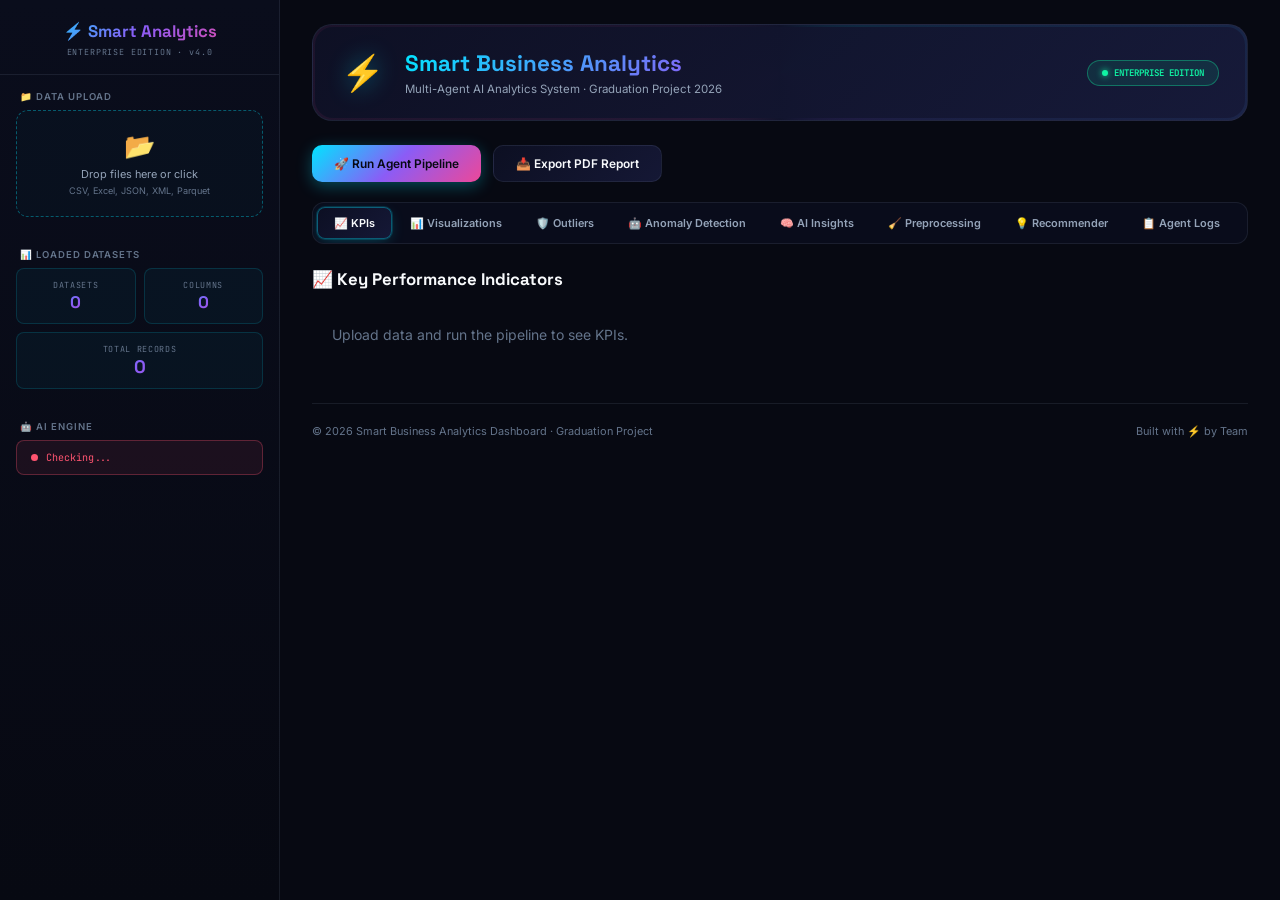
==== frontend/index.html @ afda4afa "Initial commit" ====
<!DOCTYPE html>
<html lang="en">
<head>
  <meta charset="UTF-8" />
  <meta name="viewport" content="width=device-width, initial-scale=1.0" />
  <title>Smart Business Analytics Dashboard</title>
  <link rel="preconnect" href="https://fonts.googleapis.com" />
  <link rel="preconnect" href="https://fonts.gstatic.com" crossorigin />
  <link href="https://fonts.googleapis.com/css2?family=Inter:wght@400;500;600;700;800;900&family=JetBrains+Mono:wght@400;500;700&family=Space+Grotesk:wght@500;600;700&display=swap" rel="stylesheet" />
  <link rel="stylesheet" href="css/style.css" />
  <script src="https://cdn.plot.ly/plotly-2.35.2.min.js"></script>
</head>
<body>
  <div id="loadingOverlay" class="loading-overlay hidden">
    <div class="spinner"></div>
    <p>Processing...</p>
  </div>

  <aside class="sidebar">
    <div class="sidebar-header">
      <div class="sidebar-logo">⚡ Smart Analytics</div>
      <div class="sidebar-version">ENTERPRISE EDITION · v4.0</div>
    </div>
    <div class="sidebar-section">📁 Data Upload</div>
    <div id="uploadZone" class="upload-zone">
      <div class="upload-zone-icon">📂</div>
      <div class="upload-zone-text">Drop files here or click</div>
      <div class="upload-zone-hint">CSV, Excel, JSON, XML, Parquet</div>
      <input id="fileInput" type="file" multiple accept=".csv,.xlsx,.xls,.json,.xml,.parquet,.txt" />
    </div>
    <div id="fileBadges" class="sidebar-files"></div>
    <div class="sidebar-section">📊 Loaded Datasets</div>
    <div class="sidebar-stats">
      <div class="stat-box"><div class="label">Datasets</div><div class="value" id="statDatasets">0</div></div>
      <div class="stat-box"><div class="label">Columns</div><div class="value" id="statColumns">0</div></div>
      <div class="stat-box full"><div class="label">Total Records</div><div class="value" id="statRecords">0</div></div>
    </div>
    <div class="sidebar-section">🤖 AI Engine</div>
    <div id="llmStatus" class="llm-status offline"><span class="dot"></span> Checking...</div>
  </aside>

  <main class="main">
    <div class="hero-banner">
      <div class="hero-content">
        <div class="hero-icon">⚡</div>
        <div class="hero-text">
          <h1>Smart Business Analytics</h1>
          <p>Multi-Agent AI Analytics System · Graduation Project 2026</p>
        </div>
        <div class="hero-pill"><span class="dot"></span> ENTERPRISE EDITION</div>
      </div>
    </div>

    <div id="statusMessage" class="hidden"></div>
    <div id="viewMessage"></div>

    <div style="display:flex;gap:12px;margin-bottom:20px;flex-wrap:wrap;">
      <button class="btn btn-primary" onclick="runPipeline()">🚀 Run Agent Pipeline</button>
      <button class="btn btn-secondary" onclick="downloadPDF()">📥 Export PDF Report</button>
    </div>

    <div class="tabs">
      <button class="tab active" data-tab="kpi">📈 KPIs</button>
      <button class="tab" data-tab="viz">📊 Visualizations</button>
      <button class="tab" data-tab="outliers">🛡️ Outliers</button>
      <button class="tab" data-tab="anomaly">🤖 Anomaly Detection</button>
      <button class="tab" data-tab="insight">🧠 AI Insights</button>
      <button class="tab" data-tab="prep">🧹 Preprocessing</button>
      <button class="tab" data-tab="rec">💡 Recommender</button>
      <button class="tab" data-tab="logs">📋 Agent Logs</button>
      <button class="tab" data-tab="data">👀 Data Preview</button>
    </div>

    <div id="panel-kpi" class="tab-panel">
      <h2 style="font-family:'Space Grotesk',sans-serif;font-size:1.2rem;margin-bottom:16px;">📈 Key Performance Indicators</h2>
      <div id="kpiContent"><p style="color:var(--text-muted);padding:20px;">Upload data and run the pipeline to see KPIs.</p></div>
    </div>

    <div id="panel-viz" class="tab-panel hidden">
      <h2 style="font-family:'Space Grotesk',sans-serif;font-size:1.2rem;margin-bottom:16px;">📊 Agent-Powered Visualizations</h2>
      <div id="chartContent"><p style="color:var(--text-muted);">Run the pipeline to see charts.</p></div>
    </div>

    <div id="panel-outliers" class="tab-panel hidden">
      <h2 style="font-family:'Space Grotesk',sans-serif;font-size:1.2rem;margin-bottom:16px;">🛡️ Outlier Report</h2>
      <div class="card"><div id="outlierContent"><p style="color:var(--text-muted);">Run the pipeline to detect outliers.</p></div></div>
    </div>

    <div id="panel-anomaly" class="tab-panel hidden">
      <h2 style="font-family:'Space Grotesk',sans-serif;font-size:1.2rem;margin-bottom:16px;">🤖 ML Anomaly Detection</h2>
      <p style="color:var(--text-secondary);font-size:0.9rem;margin-bottom:16px;">Runs Isolation Forest across datasets. Datasets sharing common numeric columns are analyzed jointly.</p>
      <div id="anomalyContent"></div>
    </div>

    <div id="panel-insight" class="tab-panel hidden">
      <h2 style="font-family:'Space Grotesk',sans-serif;font-size:1.2rem;margin-bottom:16px;">🧠 AI Business Insight Reports</h2>
      <div id="insightContent"><p style="color:var(--text-muted);">Run the pipeline to generate insights.</p></div>
    </div>

    <div id="panel-prep" class="tab-panel hidden">
      <h2 style="font-family:'Space Grotesk',sans-serif;font-size:1.2rem;margin-bottom:16px;">🧹 Preprocessing Log</h2>
      <div class="card"><div id="prepReport"><p style="color:var(--text-muted);">Upload data to see preprocessing report.</p></div></div>
    </div>

    <div id="panel-rec" class="tab-panel hidden">
      <h2 style="font-family:'Space Grotesk',sans-serif;font-size:1.2rem;margin-bottom:16px;">💡 Smart Recommender System</h2>
      <div style="display:grid;grid-template-columns:1fr 1fr;gap:20px;">
        <div class="card">
          <div class="card-title">🔍 1. Find Similar Profiles (ML)</div>
          <p style="color:var(--text-secondary);font-size:0.82rem;margin-bottom:12px;">Discover similar records based on Cosine Similarity.</p>
          <div style="margin-bottom:12px;">
            <label style="font-size:0.78rem;color:var(--text-muted);display:block;margin-bottom:4px;">Dataset:</label>
            <select id="dsSelect" style="width:100%;padding:8px 12px;border-radius:8px;border:1px solid var(--border-subtle);background:var(--bg-card);color:var(--text-primary);font-family:'JetBrains Mono',monospace;font-size:0.78rem;"></select>
          </div>
          <div style="margin-bottom:12px;">
            <label style="font-size:0.78rem;color:var(--text-muted);display:block;margin-bottom:4px;">Row Index:</label>
            <input type="number" id="rowIndex" value="0" min="0" style="width:100%;padding:8px 12px;border-radius:8px;border:1px solid var(--border-subtle);background:var(--bg-card);color:var(--text-primary);font-family:'JetBrains Mono',monospace;font-size:0.78rem;" />
          </div>
          <button class="btn btn-primary btn-sm" onclick="findSimilar()">🔎 Find Similar Records</button>
          <div id="similarResults"></div>
        </div>
        <div class="card">
          <div class="card-title">📥 2. Export Executive Report</div>
          <p style="color:var(--text-secondary);font-size:0.82rem;margin-bottom:12px;">Generate a PDF with AI insights, recommendations, and charts.</p>
          <button class="btn btn-primary btn-sm" onclick="downloadPDF()">⚙️ Compile &amp; Download PDF</button>
        </div>
      </div>
    </div>

    <div id="panel-logs" class="tab-panel hidden">
      <h2 style="font-family:'Space Grotesk',sans-serif;font-size:1.2rem;margin-bottom:16px;">📋 Agent Pipeline Logs</h2>
      <div id="logsContent"><p style="color:var(--text-muted);">Run the pipeline to see agent logs.</p></div>
    </div>

    <div id="panel-data" class="tab-panel hidden">
      <h2 style="font-family:'Space Grotesk',sans-serif;font-size:1.2rem;margin-bottom:16px;">👀 Data Preview</h2>
      <div id="dataPreview"><p style="color:var(--text-muted);">Upload data to see preview.</p></div>
    </div>

    <footer style="border-top:1px solid var(--border-subtle);padding:20px 0;margin-top:40px;display:flex;justify-content:space-between;">
      <p style="color:var(--text-muted);font-size:0.78rem;">© 2026 Smart Business Analytics Dashboard · Graduation Project</p>
      <p style="color:var(--text-muted);font-size:0.78rem;">Built with ⚡ by Team</p>
    </footer>
  </main>

  <script src="js/app.js"></script>
</body>
</html>
---- frontend/css/style.css ----
:root {
  --bg-primary: #070912;
  --bg-card: #0d1024;
  --bg-elevated: #161938;
  --bg-glass: rgba(13, 16, 36, 0.65);
  --accent-cyan: #00e5ff;
  --accent-violet: #8b5cf6;
  --accent-pink: #ec4899;
  --accent-green: #10f5a4;
  --accent-yellow: #fbbf24;
  --accent-red: #ff5470;
  --text-primary: #f8fafc;
  --text-secondary: #94a3b8;
  --text-muted: #64748b;
  --border-subtle: rgba(148, 163, 184, 0.12);
  --border-accent: rgba(0, 229, 255, 0.35);
  --gradient-aurora: linear-gradient(135deg, #00e5ff 0%, #8b5cf6 50%, #ec4899 100%);
  --gradient-card: linear-gradient(135deg, rgba(13,16,36,0.95) 0%, rgba(22,25,56,0.95) 100%);
  --sidebar-width: 280px;
}

* { box-sizing: border-box; margin: 0; padding: 0; }
html { font-size: 14px; }
body {
  font-family: 'Inter', -apple-system, sans-serif;
  background: var(--bg-primary);
  color: var(--text-primary);
  display: flex;
  min-height: 100vh;
  overflow-x: hidden;
  max-width: 100vw;
}
::-webkit-scrollbar { width: 6px; }
::-webkit-scrollbar-track { background: var(--bg-primary); }
::-webkit-scrollbar-thumb { background: var(--bg-elevated); border-radius: 3px; }
::-webkit-scrollbar-thumb:hover { background: var(--accent-cyan); }

/* ─── Sidebar ─── */
.sidebar {
  width: var(--sidebar-width);
  background: linear-gradient(180deg, #0a0d1c 0%, #070912 100%);
  border-right: 1px solid var(--border-subtle);
  padding: 0;
  position: fixed; top: 0; left: 0; bottom: 0;
  display: flex; flex-direction: column;
  z-index: 100;
  overflow-y: auto;
}
.sidebar-header {
  padding: 20px 20px 16px;
  text-align: center;
  border-bottom: 1px solid var(--border-subtle);
}
.sidebar-logo {
  font-family: 'Space Grotesk', sans-serif;
  font-size: 1.2rem; font-weight: 700;
  background: var(--gradient-aurora);
  -webkit-background-clip: text; background-clip: text;
  -webkit-text-fill-color: transparent;
}
.sidebar-version {
  font-family: 'JetBrains Mono', monospace;
  font-size: 0.6rem; color: var(--text-muted);
  margin-top: 4px; letter-spacing: 0.1em;
}
.sidebar-section {
  padding: 16px 20px 8px;
  font-size: 0.68rem; font-weight: 600;
  color: var(--text-muted);
  text-transform: uppercase; letter-spacing: 0.1em;
}

.upload-zone {
  margin: 0 16px 16px;
  padding: 20px 16px;
  border: 1px dashed var(--border-accent);
  border-radius: 12px;
  text-align: center;
  cursor: pointer;
  transition: all 0.3s;
  background: rgba(0,229,255,0.02);
}
.upload-zone:hover, .upload-zone.dragover {
  border-color: var(--accent-cyan);
  background: rgba(0,229,255,0.06);
}
.upload-zone-icon { font-size: 1.8rem; margin-bottom: 6px; }
.upload-zone-text { font-size: 0.78rem; color: var(--text-secondary); }
.upload-zone-hint { font-size: 0.65rem; color: var(--text-muted); margin-top: 4px; }
.upload-zone input { display: none; }

.sidebar-files {
  padding: 0 16px;
  display: flex; flex-wrap: wrap; gap: 6px;
}
.file-badge {
  display: inline-flex; align-items: center; gap: 4px;
  padding: 4px 10px; border-radius: 8px;
  background: var(--bg-card);
  border: 1px solid var(--border-accent);
  font-family: 'JetBrains Mono', monospace;
  font-size: 0.68rem; color: var(--accent-cyan);
}
.file-badge .remove {
  cursor: pointer; opacity: 0.6; font-size: 0.8rem;
}
.file-badge .remove:hover { opacity: 1; color: var(--accent-red); }

.sidebar-stats {
  padding: 0 16px 16px;
  display: grid; grid-template-columns: 1fr 1fr; gap: 8px;
}
.stat-box {
  background: rgba(0,229,255,0.04);
  border: 1px solid rgba(0,229,255,0.15);
  padding: 10px; border-radius: 8px; text-align: center;
}
.stat-box .label {
  font-size: 0.6rem; color: var(--text-muted);
  text-transform: uppercase; letter-spacing: 0.08em;
  font-family: 'JetBrains Mono', monospace;
}
.stat-box .value {
  font-family: 'Space Grotesk', sans-serif;
  font-size: 1.2rem; font-weight: 700;
  background: var(--gradient-aurora);
  -webkit-background-clip: text; background-clip: text;
  -webkit-text-fill-color: transparent;
}
.stat-box.full { grid-column: 1 / -1; }
.stat-box.full .value { font-size: 1.3rem; }

.llm-status {
  margin: 0 16px 16px;
  padding: 10px 14px;
  border-radius: 8px;
  display: flex; align-items: center; gap: 8px;
  font-family: 'JetBrains Mono', monospace;
  font-size: 0.72rem;
}
.llm-status.online {
  background: rgba(16,245,164,0.08);
  border: 1px solid rgba(16,245,164,0.3);
  color: var(--accent-green);
}
.llm-status.offline {
  background: rgba(255,84,112,0.08);
  border: 1px solid rgba(255,84,112,0.3);
  color: var(--accent-red);
}
.llm-status .dot {
  width: 7px; height: 7px; border-radius: 50%;
}
.llm-status.online .dot { background: var(--accent-green); box-shadow: 0 0 8px var(--accent-green); }
.llm-status.offline .dot { background: var(--accent-red); }

/* ─── Main Content ─── */
.main {
  margin-left: var(--sidebar-width);
  flex: 1;
  padding: 24px 32px;
  min-height: 100vh;
  max-width: calc(100vw - var(--sidebar-width));
  overflow-x: auto;
}

.hero-banner {
  position: relative;
  padding: 24px 28px;
  margin-bottom: 24px;
  background: var(--gradient-card);
  border: 1px solid var(--border-subtle);
  border-radius: 20px;
  overflow: hidden;
}
.hero-banner::before {
  content: ''; position: absolute; top: -50%; left: -50%;
  width: 200%; height: 200%;
  background: conic-gradient(from 0deg, transparent 0deg, rgba(0,229,255,0.1) 60deg, rgba(139,92,246,0.1) 120deg, transparent 180deg, rgba(236,72,153,0.1) 240deg, transparent 360deg);
  animation: spin 20s linear infinite;
}
.hero-banner::after {
  content: ''; position: absolute; inset: 2px;
  background: var(--gradient-card); border-radius: 18px;
}
@keyframes spin { to { transform: rotate(360deg); } }
.hero-content { position: relative; z-index: 1; display: flex; align-items: center; gap: 20px; }
.hero-icon { font-size: 2.5rem; filter: drop-shadow(0 0 12px rgba(0,229,255,0.4)); }
.hero-text h1 {
  font-family: 'Space Grotesk', sans-serif;
  font-size: 1.6rem; font-weight: 700;
  background: var(--gradient-aurora);
  background-size: 200% auto;
  -webkit-background-clip: text; background-clip: text;
  -webkit-text-fill-color: transparent;
  animation: gradient-flow 6s linear infinite;
}
@keyframes gradient-flow { to { background-position: 200% center; } }
.hero-text p { font-size: 0.82rem; color: var(--text-secondary); margin-top: 4px; }
.hero-pill {
  margin-left: auto;
  display: inline-flex; align-items: center; gap: 6px;
  padding: 6px 14px; border-radius: 999px;
  background: rgba(16,245,164,0.1);
  border: 1px solid rgba(16,245,164,0.35);
  font-family: 'JetBrains Mono', monospace;
  font-size: 0.65rem; color: var(--accent-green); font-weight: 600;
}
.hero-pill .dot {
  width: 6px; height: 6px; border-radius: 50%;
  background: var(--accent-green); box-shadow: 0 0 6px var(--accent-green);
  animation: pulse-dot 2s ease-in-out infinite;
}
@keyframes pulse-dot { 0%,100% { opacity: 1; } 50% { opacity: 0.5; } }

/* ─── Buttons ─── */
.btn {
  display: inline-flex; align-items: center; gap: 8px;
  padding: 10px 22px; border-radius: 10px;
  font-weight: 600; font-size: 0.85rem;
  border: none; cursor: pointer;
  transition: all 0.3s cubic-bezier(0.16,1,0.3,1);
  font-family: 'Inter', sans-serif;
}
.btn-primary {
  background: var(--gradient-aurora); color: #070912;
  box-shadow: 0 4px 16px rgba(0,229,255,0.3);
}
.btn-primary:hover { transform: translateY(-2px); box-shadow: 0 8px 28px rgba(0,229,255,0.5); }
.btn-secondary {
  background: var(--gradient-card); color: var(--text-primary);
  border: 1px solid var(--border-subtle);
}
.btn-secondary:hover { border-color: var(--border-accent); transform: translateY(-1px); }
.btn-danger { background: rgba(255,84,112,0.15); color: var(--accent-red); border: 1px solid rgba(255,84,112,0.3); }
.btn-danger:hover { background: rgba(255,84,112,0.25); }
.btn-sm { padding: 6px 14px; font-size: 0.78rem; }
.btn:disabled { opacity: 0.5; cursor: not-allowed; transform: none !important; }

/* ─── Tabs ─── */
.tabs {
  display: flex; gap: 2px;
  background: rgba(13,16,36,0.5);
  padding: 4px; border-radius: 12px;
  border: 1px solid var(--border-subtle);
  margin-bottom: 24px; overflow-x: auto;
}
.tab {
  padding: 8px 16px; border-radius: 8px;
  background: transparent; color: var(--text-secondary);
  border: none; cursor: pointer;
  font-family: 'Inter', sans-serif; font-weight: 600;
  font-size: 0.78rem; white-space: nowrap;
  transition: all 0.3s;
}
.tab:hover { background: rgba(0,229,255,0.06); color: var(--text-primary); }
.tab.active {
  background: var(--gradient-card);
  color: var(--text-primary);
  border: 1px solid var(--border-accent);
  box-shadow: 0 0 0 1px rgba(0,229,255,0.15), 0 4px 16px -4px rgba(0,229,255,0.3);
}

/* ─── Cards ─── */
.card {
  background: var(--gradient-card);
  border: 1px solid var(--border-subtle);
  border-radius: 14px;
  padding: 20px 24px;
  margin-bottom: 16px;
}
.card-title {
  font-family: 'Space Grotesk', sans-serif;
  font-weight: 700; font-size: 0.95rem; margin-bottom: 12px;
  display: flex; align-items: center; gap: 8px;
}

/* ─── KPI Grid ─── */
.kpi-grid {
  display: grid;
  grid-template-columns: repeat(auto-fit, minmax(180px, 1fr));
  gap: 12px; margin-bottom: 20px;
}
.kpi-card {
  background: var(--gradient-card);
  border: 1px solid var(--border-subtle);
  border-radius: 14px;
  padding: 20px;
  position: relative; overflow: hidden;
  transition: all 0.3s;
}
.kpi-card::before {
  content: ''; position: absolute; top: 0; left: 0; right: 0; height: 2px;
  background: var(--gradient-aurora); opacity: 0.6;
}
.kpi-card:hover { transform: translateY(-2px); border-color: var(--border-accent); }
.kpi-label {
  font-size: 0.7rem; font-weight: 600; color: var(--text-secondary);
  text-transform: uppercase; letter-spacing: 0.08em; margin-bottom: 6px;
}
.kpi-value {
  font-family: 'Space Grotesk', sans-serif;
  font-size: 1.6rem; font-weight: 700;
  background: var(--gradient-aurora);
  -webkit-background-clip: text; background-clip: text;
  -webkit-text-fill-color: transparent;
}

/* ─── Chart Container ─── */
.chart-container {
  background: var(--bg-card);
  border: 1px solid var(--border-subtle);
  border-radius: 12px; padding: 12px; margin-bottom: 16px;
  width: 100%; overflow: hidden;
}
.plotly-container .js-plotly-plot, .plotly-container .plot-container,
.plotly-container .js-plotly-plot svg, .plotly-container .main-svg {
  width: 100% !important;
  max-width: 100% !important;
}
.plotly-container .js-plotly-plot .cartesianlayer,
.plotly-container .js-plotly-plot .infolayer {
  max-width: 100% !important;
}
.chart-grid {
  display: grid;
  grid-template-columns: repeat(auto-fit, minmax(min(350px, 100%), 1fr));
  gap: 16px;
  width: 100%;
  max-width: 100%;
}
.chart-grid > * {
  min-width: 0;
  max-width: 100%;
}
.chart-header {
  display: flex; justify-content: space-between; align-items: center;
  margin-bottom: 10px; padding: 0 8px;
}
.chart-title {
  font-weight: 600; font-size: 0.88rem;
  font-family: 'Space Grotesk', sans-serif;
}
.chart-badge {
  font-family: 'JetBrains Mono', monospace;
  font-size: 0.62rem; padding: 3px 8px; border-radius: 4px;
  background: rgba(0,229,255,0.08); color: var(--accent-cyan);
  border: 1px solid rgba(0,229,255,0.2);
}
.chart-badge.warning { background: rgba(251,191,36,0.1); color: var(--accent-yellow); border-color: rgba(251,191,36,0.3); }
.chart-badge.approved { background: rgba(16,245,164,0.1); color: var(--accent-green); border-color: rgba(16,245,164,0.3); }
.chart-badge.corrected { background: rgba(139,92,246,0.1); color: var(--accent-violet); border-color: rgba(139,92,246,0.3); }

/* ─── Agent Log ─── */
.log-entry {
  background: var(--bg-card);
  border: 1px solid var(--border-subtle);
  border-left: 3px solid var(--accent-cyan);
  border-radius: 8px; padding: 10px 14px; margin: 6px 0;
  font-family: 'JetBrains Mono', monospace;
  font-size: 0.72rem; color: var(--text-primary);
  line-height: 1.6;
}
.log-entry.critic { border-left-color: var(--accent-red); }
.log-entry.planner { border-left-color: var(--accent-yellow); }
.log-entry.stylist { border-left-color: var(--accent-green); }
.log-entry.visualizer { border-left-color: var(--accent-violet); }

/* ─── Insights ─── */
.insight-box {
  background: var(--gradient-card);
  border: 1px solid var(--border-subtle);
  border-radius: 14px;
  padding: 20px 24px;
  border-left: 4px solid var(--accent-cyan);
  line-height: 1.7;
  font-size: 0.9rem;
  color: var(--text-secondary);
}
.insight-box strong { color: var(--text-primary); }

/* ─── Tables ─── */
.view-subtabs, .view-group { width: 100%; }
.view-panel { width: 100%; }
.table-wrap {
  width: 100%; overflow-x: auto;
}
.data-table {
  width: 100%; border-collapse: collapse;
  font-size: 0.78rem; min-width: 400px;
}
.data-table th {
  text-align: left; padding: 10px 12px;
  color: var(--text-muted); font-weight: 600;
  border-bottom: 1px solid var(--border-subtle);
  font-family: 'JetBrains Mono', monospace;
  font-size: 0.68rem; text-transform: uppercase; letter-spacing: 0.06em;
}
.data-table td {
  padding: 8px 12px;
  border-bottom: 1px solid var(--border-subtle);
  color: var(--text-secondary);
}
.data-table tr:hover td { background: rgba(0,229,255,0.02); }

/* ─── Progress ─── */
.progress-bar {
  height: 4px; background: var(--bg-elevated); border-radius: 2px;
  overflow: hidden; margin: 12px 0;
}
.progress-fill {
  height: 100%; background: var(--gradient-aurora);
  border-radius: 2px; transition: width 0.5s ease;
  width: 0%;
}

/* ─── Status Messages ─── */
.status-msg {
  padding: 12px 18px; border-radius: 10px;
  font-size: 0.82rem; margin: 12px 0;
  display: flex; align-items: center; gap: 10px;
}
.status-msg.info { background: rgba(0,229,255,0.06); border: 1px solid rgba(0,229,255,0.2); color: var(--accent-cyan); }
.status-msg.success { background: rgba(16,245,164,0.06); border: 1px solid rgba(16,245,164,0.2); color: var(--accent-green); }
.status-msg.warning { background: rgba(251,191,36,0.06); border: 1px solid rgba(251,191,36,0.2); color: var(--accent-yellow); }
.status-msg.error { background: rgba(255,84,112,0.06); border: 1px solid rgba(255,84,112,0.2); color: var(--accent-red); }

/* ─── Spinner ─── */
.spinner {
  display: inline-block; width: 20px; height: 20px;
  border: 2px solid var(--bg-elevated);
  border-top-color: var(--accent-cyan);
  border-radius: 50%;
  animation: spin 0.6s linear infinite;
}
@keyframes spin { to { transform: rotate(360deg); } }

/* ─── Hidden ─── */
.hidden { display: none !important; }

/* ─── Loading overlay ─── */
.loading-overlay {
  position: fixed; inset: 0; z-index: 9999;
  background: rgba(7,9,18,0.85);
  display: flex; flex-direction: column;
  align-items: center; justify-content: center;
  gap: 16px;
}
.loading-overlay .spinner { width: 40px; height: 40px; border-width: 3px; }
.loading-overlay p { color: var(--text-secondary); font-size: 0.9rem; }

/* ─── Responsive ─── */
@media (max-width: 768px) {
  .sidebar { display: none; }
  .main { margin-left: 0; padding: 16px; }
  .kpi-grid { grid-template-columns: repeat(2, 1fr); }
  .hero-content { flex-direction: column; text-align: center; }
  .hero-pill { margin: 0 auto; }
  .tabs { overflow-x: auto; }
}
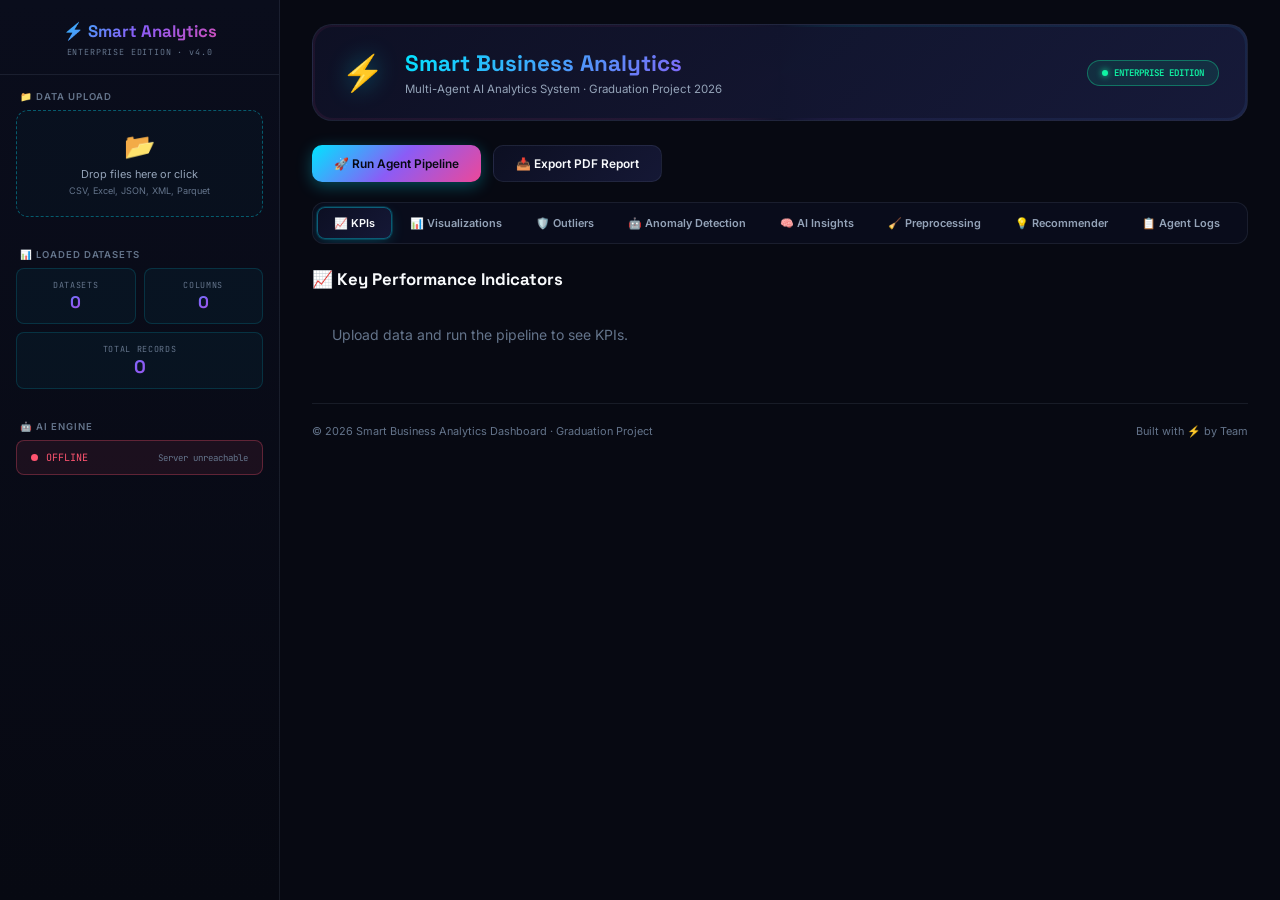
==== commit b9718bf9: "feat: chart builder fixes, cleanup, and area chart support" ====
--- a/frontend/index.html
+++ b/frontend/index.html
@@ -77,8 +77,104 @@
     </div>
 
     <div id="panel-viz" class="tab-panel hidden">
-      <h2 style="font-family:'Space Grotesk',sans-serif;font-size:1.2rem;margin-bottom:16px;">📊 Agent-Powered Visualizations</h2>
-      <div id="chartContent"><p style="color:var(--text-muted);">Run the pipeline to see charts.</p></div>
+      <h2 style="font-family:'Space Grotesk',sans-serif;font-size:1.2rem;margin-bottom:16px;">📊 Interactive Chart Builder</h2>
+
+      <!-- ── Builder card ── -->
+      <div class="card" style="margin-bottom:20px;">
+        <div class="card-title" style="margin-bottom:14px;">🎛️ Build Your Chart
+          <span style="margin-left:auto;font-size:0.7rem;color:var(--text-muted);font-family:'JetBrains Mono',monospace;">
+            Choose dataset → axes → chart type → build
+          </span>
+        </div>
+
+        <!-- Row 1: Dataset + X + Swap + Y -->
+        <div style="display:grid;grid-template-columns:1fr auto auto 1fr;gap:10px;align-items:end;margin-bottom:12px;">
+          <div>
+            <label style="font-size:0.78rem;color:var(--text-muted);display:block;margin-bottom:4px;">📂 Dataset</label>
+            <select id="chartDataset" style="width:100%;padding:8px 10px;border-radius:8px;border:1px solid var(--border-subtle);background:var(--bg-card);color:var(--text-primary);font-family:'JetBrains Mono',monospace;font-size:0.78rem;"></select>
+          </div>
+          <div>
+            <label style="font-size:0.78rem;color:var(--text-muted);display:block;margin-bottom:4px;">X Axis</label>
+            <select id="chartX" style="min-width:150px;padding:8px 10px;border-radius:8px;border:1px solid var(--border-subtle);background:var(--bg-card);color:var(--text-primary);font-family:'JetBrains Mono',monospace;font-size:0.78rem;"></select>
+          </div>
+          <div style="display:flex;flex-direction:column;align-items:center;justify-content:flex-end;padding-bottom:2px;">
+            <label style="font-size:0.68rem;color:var(--text-muted);margin-bottom:4px;">swap</label>
+            <button onclick="swapXY()" title="Swap X ↔ Y"
+              style="background:var(--bg-elevated);border:1px solid var(--border-subtle);color:var(--accent-cyan);border-radius:8px;padding:7px 10px;cursor:pointer;font-size:1rem;line-height:1;">
+              ⇄
+            </button>
+          </div>
+          <div>
+            <label style="font-size:0.78rem;color:var(--text-muted);display:block;margin-bottom:4px;">
+              Y Axis <span id="yOptional" style="color:var(--text-muted);font-size:0.65rem;">(optional)</span>
+            </label>
+            <select id="chartY" style="width:100%;padding:8px 10px;border-radius:8px;border:1px solid var(--border-subtle);background:var(--bg-card);color:var(--text-primary);font-family:'JetBrains Mono',monospace;font-size:0.78rem;"></select>
+          </div>
+        </div>
+
+        <!-- Row 2: Chart Type + Aggregation + Title + Build -->
+        <div style="display:grid;grid-template-columns:1fr 1fr 1fr auto;gap:10px;align-items:end;">
+          <div>
+            <label style="font-size:0.78rem;color:var(--text-muted);display:block;margin-bottom:4px;">📊 Chart Type</label>
+            <select id="chartType" style="width:100%;padding:8px 10px;border-radius:8px;border:1px solid var(--border-subtle);background:var(--bg-card);color:var(--text-primary);font-family:'JetBrains Mono',monospace;font-size:0.78rem;">
+              <option value="bar">📊 Bar Chart</option>
+              <option value="line">📈 Line Chart</option>
+              <option value="scatter">🔵 Scatter Plot</option>
+              <option value="pie">🥧 Pie Chart</option>
+              <option value="histogram">📊 Histogram</option>
+              <option value="box">📦 Box Plot</option>
+            </select>
+          </div>
+          <div id="chartAggFuncRow">
+            <label style="font-size:0.78rem;color:var(--text-muted);display:block;margin-bottom:4px;">
+              Aggregate Y <span style="color:var(--accent-cyan);font-size:0.65rem;">(when Y is set)</span>
+            </label>
+            <select id="chartAggFunc" style="width:100%;padding:8px 10px;border-radius:8px;border:1px solid var(--border-subtle);background:var(--bg-card);color:var(--text-primary);font-family:'JetBrains Mono',monospace;font-size:0.78rem;">
+              <option value="sum">∑ Sum</option>
+              <option value="mean" selected>⌀ Mean</option>
+              <option value="count"># Count</option>
+              <option value="median">~ Median</option>
+              <option value="min">↓ Min</option>
+              <option value="max">↑ Max</option>
+            </select>
+          </div>
+          <div>
+            <label style="font-size:0.78rem;color:var(--text-muted);display:block;margin-bottom:4px;">🏷️ Title (optional)</label>
+            <input type="text" id="chartTitle" placeholder="e.g. Revenue by Region"
+              style="width:100%;padding:8px 10px;border-radius:8px;border:1px solid var(--border-subtle);background:var(--bg-card);color:var(--text-primary);font-family:'JetBrains Mono',monospace;font-size:0.78rem;" />
+          </div>
+          <div style="display:flex;align-items:flex-end;">
+            <button class="btn btn-primary" onclick="buildInteractiveChart()" style="white-space:nowrap;padding:8px 20px;">
+              🔨 Build Chart
+            </button>
+          </div>
+        </div>
+      </div>
+
+      <!-- ── Latest chart preview ── -->
+      <div id="chartBuilderDisplay">
+        <p style="color:var(--text-muted);padding:12px 0;">Select your options above and click "Build Chart".</p>
+      </div>
+
+      <!-- ── Chart history ── -->
+      <div style="display:flex;align-items:center;justify-content:space-between;margin:20px 0 10px;">
+        <h3 style="font-family:'Space Grotesk',sans-serif;font-size:0.9rem;color:var(--text-secondary);">📁 Chart History</h3>
+        <button onclick="clearChartHistory()"
+          style="background:none;border:1px solid var(--border-subtle);color:var(--text-muted);border-radius:6px;padding:4px 10px;font-size:0.72rem;cursor:pointer;font-family:'JetBrains Mono',monospace;">
+          🗑 Clear All
+        </button>
+      </div>
+      <div id="chartHistory"></div>
+
+      <!-- ── Auto-generated pipeline charts ── -->
+      <details style="margin-top:24px;border:1px solid var(--border-subtle);border-radius:12px;padding:16px;background:var(--bg-card);">
+        <summary style="cursor:pointer;font-family:'Space Grotesk',sans-serif;font-size:0.95rem;font-weight:600;color:var(--text-secondary);">
+          🤖 Auto-Generated Charts (from pipeline)
+        </summary>
+        <div id="chartContent" style="margin-top:12px;">
+          <p style="color:var(--text-muted);">Run the pipeline to see auto-generated charts.</p>
+        </div>
+      </details>
     </div>
 
     <div id="panel-outliers" class="tab-panel hidden">
@@ -104,6 +200,10 @@
 
     <div id="panel-rec" class="tab-panel hidden">
       <h2 style="font-family:'Space Grotesk',sans-serif;font-size:1.2rem;margin-bottom:16px;">💡 Smart Recommender System</h2>
+      <div class="card" style="margin-bottom:20px;">
+        <div class="card-title" style="color:var(--accent-yellow);">📋 AI Recommendations</div>
+        <div id="recContent"><p style="color:var(--text-muted);">Run the pipeline with AI enabled to generate recommendations.</p></div>
+      </div>
       <div style="display:grid;grid-template-columns:1fr 1fr;gap:20px;">
         <div class="card">
           <div class="card-title">🔍 1. Find Similar Profiles (ML)</div>
@@ -143,6 +243,6 @@
     </footer>
   </main>
 
-  <script src="js/app.js"></script>
+  <script src="js/app.js?v=2.0"></script>
 </body>
 </html>
--- a/frontend/css/style.css
+++ b/frontend/css/style.css
@@ -311,15 +311,19 @@
   background: var(--bg-card);
   border: 1px solid var(--border-subtle);
   border-radius: 12px; padding: 12px; margin-bottom: 16px;
-  width: 100%; overflow: hidden;
-}
-.plotly-container .js-plotly-plot, .plotly-container .plot-container,
-.plotly-container .js-plotly-plot svg, .plotly-container .main-svg {
+  width: 100%; overflow: hidden; min-width: 0;
+}
+.plotly-container {
+  width: 100%; min-width: 0; position: relative;
+}
+.plotly-container .js-plotly-plot,
+.plotly-container .plot-container {
   width: 100% !important;
   max-width: 100% !important;
 }
-.plotly-container .js-plotly-plot .cartesianlayer,
-.plotly-container .js-plotly-plot .infolayer {
+.plotly-container .js-plotly-plot svg,
+.plotly-container .main-svg {
+  width: 100% !important;
   max-width: 100% !important;
 }
 .chart-grid {
@@ -328,10 +332,12 @@
   gap: 16px;
   width: 100%;
   max-width: 100%;
+  min-width: 0;
 }
 .chart-grid > * {
   min-width: 0;
   max-width: 100%;
+  width: 100%;
 }
 .chart-header {
   display: flex; justify-content: space-between; align-items: center;
@@ -380,8 +386,8 @@
 .insight-box strong { color: var(--text-primary); }
 
 /* ─── Tables ─── */
-.view-subtabs, .view-group { width: 100%; }
-.view-panel { width: 100%; }
+.view-subtabs, .view-group { width: 100%; min-width: 0; }
+.view-panel { width: 100%; min-width: 0; overflow: hidden; }
 .table-wrap {
   width: 100%; overflow-x: auto;
 }
@@ -458,3 +464,33 @@
   .hero-pill { margin: 0 auto; }
   .tabs { overflow-x: auto; }
 }
+
+/* ─── Chart Builder Controls ─── */
+.chart-select, .chart-input, .chart-color {
+  width: 100%;
+  padding: 8px 12px;
+  border-radius: 8px;
+  border: 1px solid var(--border-subtle);
+  background: var(--bg-card);
+  color: var(--text-primary);
+  font-family: 'JetBrains Mono', monospace;
+  font-size: 0.78rem;
+  box-sizing: border-box;
+}
+.chart-select:focus, .chart-input:focus {
+  outline: none;
+  border-color: var(--accent-cyan);
+  box-shadow: 0 0 0 2px rgba(0, 229, 255, 0.15);
+}
+.chart-color {
+  height: 38px;
+  padding: 2px;
+  cursor: pointer;
+}
+.chart-color::-webkit-color-swatch-wrapper {
+  padding: 0;
+}
+.chart-color::-webkit-color-swatch {
+  border: none;
+  border-radius: 6px;
+}
